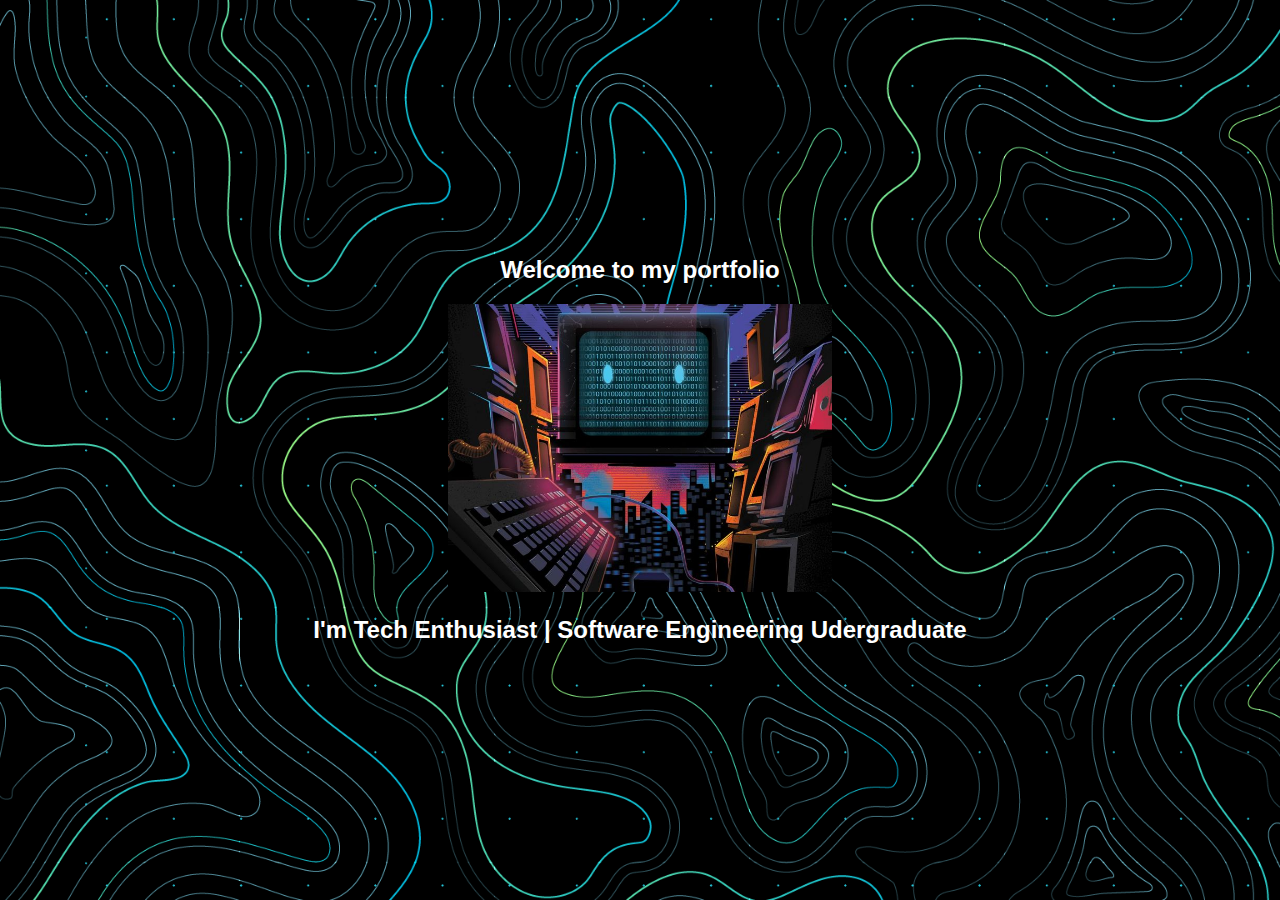
==== Rash.port/NEW PP/splashscreen.html @ e7128711 "Add files via upload" ====
<!DOCTYPE html>
<html lang="en">
<head>

    <meta charset="UTF-8">
    <meta http-equiv="X-UA-Compatible" content="IE=edge">
    <meta name="viewport" content="width=device-width, initial-scale=1.0">
    
    <title>GrooveCity</title>

    <link rel="icon" type="image/x-icon" href="images/favicon.png">
    <link rel = "stylesheet" href="css/slpashscreen.css">


    <meta http-equiv="refresh" content="6; url=index.html">

    <script>

        setTimeout(()=>{
            document.getElementById('splash').classList.toggle('fade');
        },5000);

    </script>

</head>

<body id="splash">

    <div class="container">

        <div class="welcomeMsg">
            <h2>Welcome to my portfolio</h2>

        </div>

        <img src="images/back2.jpg" class="center" alt="logo">

        <div class="motto">
            <h2>I'm Tech Enthusiast | Software Engineering Udergraduate</h2>
        </div>
            
    </div>
  
</body>

</html>
---- Rash.port/NEW PP/css/slpashscreen.css ----
body{
    margin: 0;
    font-family:'Trebuchet MS', 'Lucida Sans Unicode', 'Lucida Grande', 'Lucida Sans', Arial, sans-serif;
    opacity:1;
    transition:opacity 2s;
    background-image:url("../images/splashnew.png");
    background-repeat:no-repeat;
    background-size:cover;
    background-position: center;
    display:flex;
    flex-direction:column;
    min-height:100vh;

}

#splash.fade{
    opacity:0
}

.container{
    /* background-color:rgba(216, 191, 216, 0.7); */
    padding: 20px 20px 20px 20px;
    border-radius: 20px;
    color: white;
    font-family: 'Roboto', sans-serif;
    text-align:center;
    width: 60%;
    margin: auto;
    
}

.center{
    width:50%;   
}

.details hr{
    width: 20%;   
}

.details{
    color: rgb(49,196,141);
}

.details h2{
    margin-bottom: 0;
}

footer{
    background-color: #E3ACF9;

}

footer h5{
    text-align: center;
    color: white;
    margin: 0;
    padding: 20px 0 20px;

}

.editor{
    color: white;
}
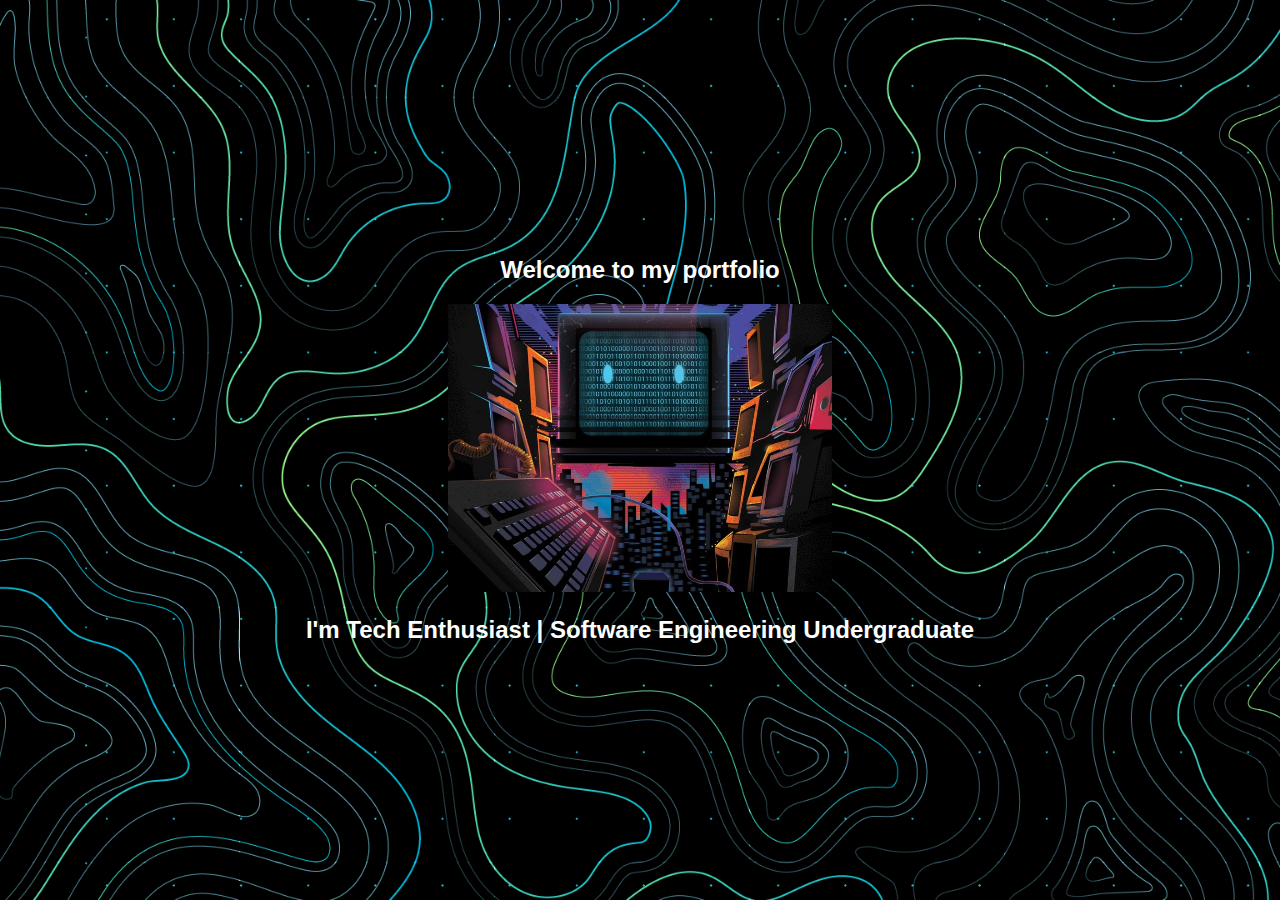
==== commit 4143d6c1: "Update splashscreen.html" ====
--- a/Rash.port/NEW PP/splashscreen.html
+++ b/Rash.port/NEW PP/splashscreen.html
@@ -6,7 +6,7 @@
     <meta http-equiv="X-UA-Compatible" content="IE=edge">
     <meta name="viewport" content="width=device-width, initial-scale=1.0">
     
-    <title>GrooveCity</title>
+    <title>Rashmi Rathnayake</title>
 
     <link rel="icon" type="image/x-icon" href="images/favicon.png">
     <link rel = "stylesheet" href="css/slpashscreen.css">
@@ -36,11 +36,11 @@
         <img src="images/back2.jpg" class="center" alt="logo">
 
         <div class="motto">
-            <h2>I'm Tech Enthusiast | Software Engineering Udergraduate</h2>
+            <h2>I'm Tech Enthusiast | Software Engineering Undergraduate</h2>
         </div>
             
     </div>
   
 </body>
 
-</html>+</html>
